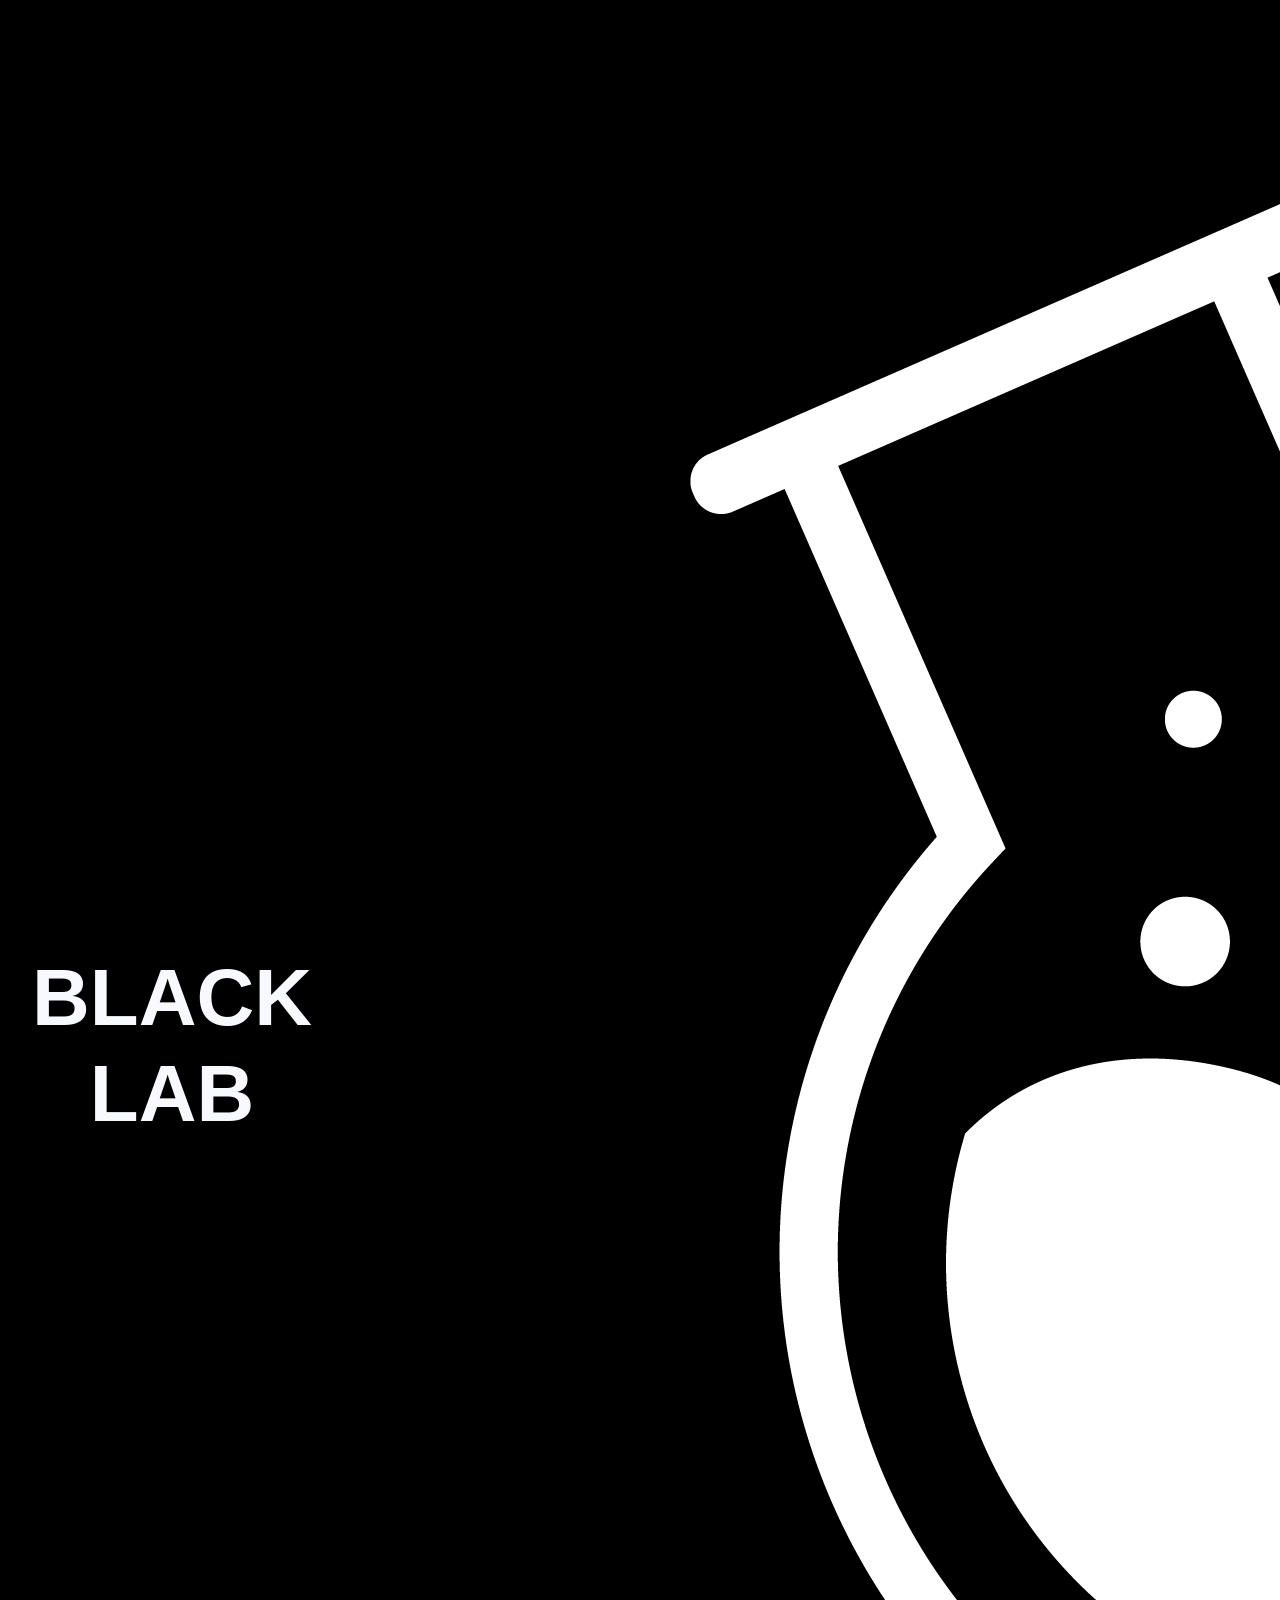
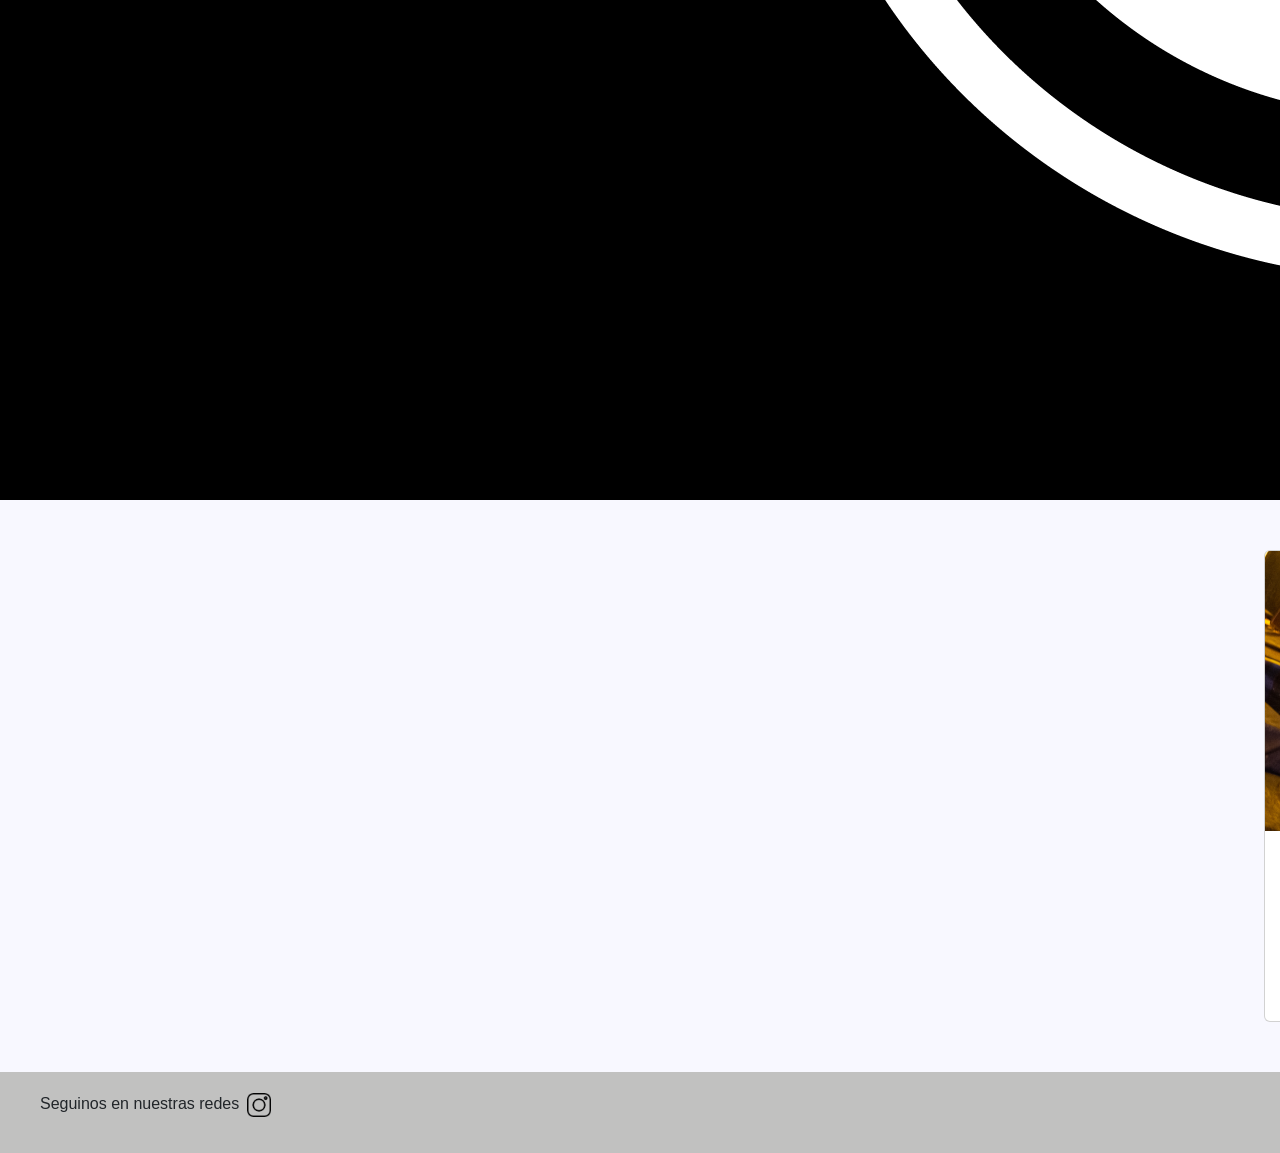
==== index.html @ fbd6035a "feat: estructura base, variables y mixins de scss" ====
<!DOCTYPE html>
<html lang="es">
<head>
    <meta charset="UTF-8">
    <meta name="viewport" content="width=device-width, initial-scale=1.0">
    <link href="https://cdn.jsdelivr.net/npm/bootstrap@5.3.3/dist/css/bootstrap.min.css" rel="stylesheet">
    <link rel="stylesheet" href="./scss/main.css">
    <title> Black Lab Indumentaria</title>
    
</head>
<body>
  <header>
  <nav class="navbar navbar-expand-lg navbar-dark bg-black w-100">
    <div class="container-fluid">

      <!-- LOGO Y TÍTULO -->
      <a class="logo-marca" href="index.html">
        <h1 class="textocentro">BLACK LAB</h1>
        <img src="assets/logo black lab.png" alt="Logo Black Lab" class="logo-img">
      </a>
      <!-- BOTÓN HAMBURGUESA -->
      <button class="navbar-toggler" type="button" data-bs-toggle="collapse" data-bs-target="#menuPrincipal" aria-controls="menuPrincipal" aria-expanded="false" aria-label="Toggle navigation">
        <span class="navbar-toggler-icon"></span>
      </button>
      <!--LINKS-->
      <div class="collapse navbar-collapse justify-content-end" id="menuPrincipal">
        <ul class="links m-0">
          <li><a href="index.html" class="linkMenu">Inicio</a></li>
          <li><a href="pages/capsulas.html" class="linkMenu">Cápsulas</a></li>
          <li><a href="pages/nosotros.html" class="linkMenu">Nosotros</a></li>
          <li><a href="pages/sale.html" class="linkMenu">Sale</a></li>
          <li><a href="pages/contacto.html" class="linkMenu">Contacto</a></li>
        </ul>
      </div>
    </div>
  </nav>
</header>
 <main>
     <section class="encabezadoSeccion">
    <div class="card" style="width: 18rem;">
  <img src="assets/blacklab5.jpg" class="card-img-top" alt="hombre mostrando la marca de la remera">
  <div class="card-body">
    <h5 class="card-title">Nuestro destacado del mes</h5>
    <p class="card-text">Colaboración con Fly South. Diseñamos en conjunto lo que represente a tu marca</p>
    <a href="pages/contacto.html" class="btn btn-primary">Más info</a>
  </div>
</div>
<div class="card" style="width: 18rem;">
  <img src="assets/blacklab.jpg" class="card-img-top" alt="hombre de espaldas con una remera con el nombre de la marca Black Lab">
  <div class="card-body">
    <h5 class="card-title">Colección verano 2027</h5>
    <p class="card-text">Nueva Temporada. Remera blanca oversize. Descubrí lo último en moda urbana.</p>
    <a href="pages/capsulas.html" class="btn btn-primary">Más info</a>
  </div>
</div>
</section> 
     
     
     
     
     
     <!-- mi html anterior 
     <section>
        <div class="encabezadoSeccion">
        <h2> Nueva Temporada</h2>
        <p>Descubrí lo último en moda urbana</p>
        </div>
        <div class="productos">
          <figure>
            <img src="assets/blacklab5.jpg" alt="hombre mostrando la marca de la remera"> 
            <h3>Nuestro destacado del mes</h3>
            <figcaption>Colaboración con Fly South</figcaption>
          </figure>     
    
          <article>
            <figure> 
              <img src="assets/blacklab.jpg" alt="banner hombre de espaldas con una remera con el nombre de la marca Black Lab"> 
              <h4>Colección verano 2027</h4>
              <figcaption>Remera blanca oversize</figcaption>  
            </figure>  
          </article>
         </div>  
     </section>--> 

    </main>
    <footer>
         <p>Seguinos en nuestras redes <a href="https://www.instagram.com/blacklab.ind/" target="_blank"><img src="./assets/instagram.png" alt="logo instagram"></a></p>
        <p>&copy; 2022 Black Lab Indumentaria - Todos los derechos reservados</p>
    </footer> 
    <script src="https://cdn.jsdelivr.net/npm/bootstrap@5.3.3/dist/js/bootstrap.bundle.min.js"></script>
</body>
</html>
---- scss/main.css ----
@charset "UTF-8";
* {
  margin: 0;
  padding: 0;
  box-sizing: boder-box;
}

body {
  background-color: #f8f8ff;
  min-height: 100vh;
  display: grid;
  grid-template-rows: auto 1fr auto;
}

ul {
  list-style: none;
}

.textocentro {
  text-align: center;
}

h1 {
  color: #f8f8ff;
  font-family: "Barlow Condensed", sans-serif;
  font-weight: 900;
  font-size: 80px;
  margin-left: 20px;
  font-style: normal;
}

h2, h3, h4 {
  font-family: "Barlow Condensed", sans-serif;
  font-weight: 800;
  font-style: normal;
  color: #000000;
}

main p {
  font-family: "Overpass", sans-serif;
  font-optical-sizing: auto;
  font-weight: 200;
  font-style: normal;
}
main figure figcaption {
  font-family: "Overpass", sans-serif;
  font-optical-sizing: auto;
  font-weight: 200;
  font-style: normal;
}

.logo-marca {
  display: flex;
  justify-content: center;
  align-items: center;
  gap: 12px;
}

.logo-img {
  width: 80´px;
  height: auto;
}

header {
  background-color: #000000;
  display: flex;
  justify-content: space-between;
  align-items: center;
}
header p {
  color: #f8f8ff;
  font-family: "Alegreya Sans SC", sans-serif;
  font-weight: 800;
  font-style: normal;
}
header a {
  color: #d67f0e;
  text-decoration: none;
  font-family: "Overpass", sans-serif;
  font-optical-sizing: auto;
  font-weight: 200;
  font-style: italic;
  transition: all 0.3s ease;
}
header a:hover, header a:focus {
  color: #f8f8ff;
}
header a:active {
  color: #d67f0e;
  transform: scale(0.96);
}

.links {
  padding: 25px;
  display: flex;
  gap: 100px;
  justify-content: space-evenly;
  align-items: center;
}
@media (max-width: 991px) {
  .links {
    flex-direction: column;
    gap: 20px;
    padding: 20px;
  }
}
@media (max-width: 768px) {
  .links {
    flex-direction: row;
    flex-wrap: wrap;
    gap: 10px;
    justify-content: center;
    padding: 20px;
  }
}

.linkMenu {
  transition: all 0.3s ease;
}
.linkMenu:hover, .linkMenu:focus {
  color: #f8f8ff;
}
.linkMenu:active {
  color: #d67f0e;
  transform: scale(0.96);
}

footer {
  background-color: #c1c1c0;
  font-family: "Overpass", sans-serif;
  font-optical-sizing: auto;
  font-weight: 200;
  font-style: normal;
  display: flex;
  justify-content: space-between;
  align-items: center;
  padding: 20px 40px;
}
footer p {
  display: flex;
  align-items: center;
  gap: 8px;
}
footer img {
  width: 24px;
  height: auto;
}
@media (max-width: 768px) {
  footer {
    flex-direction: column;
    gap: 15px;
    text-align: center;
    padding: 20px;
  }
}

.encabezadoSeccion {
  display: flex;
  text-align: center;
  margin-bottom: 30px;
  margin-top: 30px;
  justify-content: center;
  gap: 30px;
  flex-wrap: wrap;
  padding: 20px;
  font-family: "Alegreya Sans SC", sans-serif;
}

.productos {
  display: flex;
  justify-content: center;
  flex-wrap: wrap;
  gap: 30px;
}
.productos img {
  width: 300px;
  height: 300px;
  -o-object-fit: cover;
     object-fit: cover;
}

.card {
  transition: all 0.3s ease;
}
.card .card-img-top {
  height: 280px;
  -o-object-fit: cover;
     object-fit: cover;
  width: 100%;
}
.card .btn-primary {
  background-color: #d67f0e;
  border-color: #000000;
  color: #000000;
}
.card .btn-primary:hover {
  background-color: #000000;
  border-color: #000000;
  color: #d67f0e;
}

#perchero {
  max-width: 100%;
  height: auto;
}

#sale {
  text-align: center;
  padding: 20px;
}

.contenedorContacto {
  display: flex;
  justify-content: center;
  align-items: center;
  gap: 30px;
  padding: 20px;
}
@media (max-width: 768px) {
  .contenedorContacto {
    flex-direction: column;
    text-align: center;
  }
}

#logoEmail {
  vertical-align: middle;
  width: 16px;
  height: auto;
  margin-left: 6px;
}

.fotoContacto img {
  width: 300px;
  height: auto;
  border-radius: 8px;
}
@media (max-width: 768) {
  .fotoContacto img {
    width: 100%;
    max-width: 280px;
  }
}

.textoContacto {
  max-width: 400px;
}

.infoCapsulas {
  grid-area: texto;
}

#carouselExampleCaptions {
  grid-area: carrusel;
}

#contenedorCapsulas {
  display: grid;
  grid-template-areas: "texto" "carrusel";
  gap: 20px;
  margin: 20px auto;
  padding: 20px;
  max-width: 1000px;
}
@media (max-width: 768px) {
  #contenedorCapsulas {
    grid-template-columns: 1fr;
    gap: 20px;
    text-align: center;
  }
}
@media (min-width: 1024px) {
  #contenedorCapsulas {
    grid-template-columns: 1fr 1fr;
    grid-template-areas: "texto carrusel";
    gap: 40px;
    margin: 40px auto;
    align-items: center;
  }
}

.carousel-item img {
  height: 500px;
  -o-object-fit: cover;
     object-fit: cover;
  border-radius: 8px;
}
@media (max-width: 768px) {
  .carousel-item img {
    height: 280px;
  }
}/*# sourceMappingURL=main.css.map */
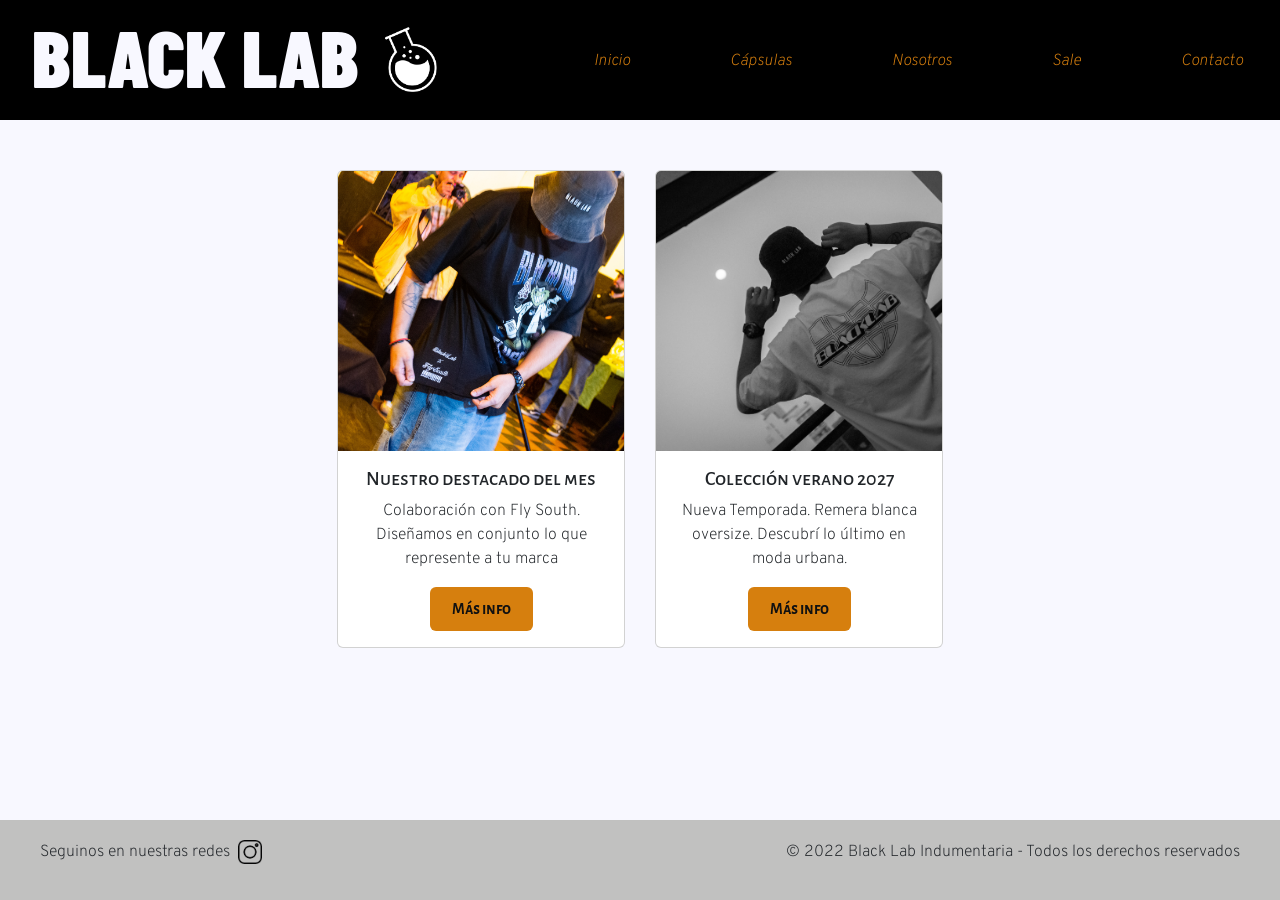
==== commit b800d6af: "scss avanzado y animaciones" ====
--- a/index.html
+++ b/index.html
@@ -4,6 +4,7 @@
     <meta charset="UTF-8">
     <meta name="viewport" content="width=device-width, initial-scale=1.0">
     <link href="https://cdn.jsdelivr.net/npm/bootstrap@5.3.3/dist/css/bootstrap.min.css" rel="stylesheet">
+    <link href="https://unpkg.com/aos@2.3.1/dist/aos.css" rel="stylesheet">
     <link rel="stylesheet" href="./scss/main.css">
     <title> Black Lab Indumentaria</title>
     
@@ -37,7 +38,7 @@
 </header>
  <main>
      <section class="encabezadoSeccion">
-    <div class="card" style="width: 18rem;">
+    <div class="card" style="width: 18rem;" data-aos="zoom-in">
   <img src="assets/blacklab5.jpg" class="card-img-top" alt="hombre mostrando la marca de la remera">
   <div class="card-body">
     <h5 class="card-title">Nuestro destacado del mes</h5>
@@ -45,7 +46,7 @@
     <a href="pages/contacto.html" class="btn btn-primary">Más info</a>
   </div>
 </div>
-<div class="card" style="width: 18rem;">
+<div class="card" style="width: 18rem;" data-aos="zoom-in">
   <img src="assets/blacklab.jpg" class="card-img-top" alt="hombre de espaldas con una remera con el nombre de la marca Black Lab">
   <div class="card-body">
     <h5 class="card-title">Colección verano 2027</h5>
@@ -55,32 +56,7 @@
 </div>
 </section> 
      
-     
-     
-     
-     
-     <!-- mi html anterior 
-     <section>
-        <div class="encabezadoSeccion">
-        <h2> Nueva Temporada</h2>
-        <p>Descubrí lo último en moda urbana</p>
-        </div>
-        <div class="productos">
-          <figure>
-            <img src="assets/blacklab5.jpg" alt="hombre mostrando la marca de la remera"> 
-            <h3>Nuestro destacado del mes</h3>
-            <figcaption>Colaboración con Fly South</figcaption>
-          </figure>     
-    
-          <article>
-            <figure> 
-              <img src="assets/blacklab.jpg" alt="banner hombre de espaldas con una remera con el nombre de la marca Black Lab"> 
-              <h4>Colección verano 2027</h4>
-              <figcaption>Remera blanca oversize</figcaption>  
-            </figure>  
-          </article>
-         </div>  
-     </section>--> 
+
 
     </main>
     <footer>
@@ -88,6 +64,14 @@
         <p>&copy; 2022 Black Lab Indumentaria - Todos los derechos reservados</p>
     </footer> 
     <script src="https://cdn.jsdelivr.net/npm/bootstrap@5.3.3/dist/js/bootstrap.bundle.min.js"></script>
-</body>
+    <script src="https://unpkg.com/aos@2.3.1/dist/aos.js"></script>
+    <script src="https://unpkg.com/aos@2.3.1/dist/aos.js"></script>
+    <script>
+      AOS.init({
+      duration: 1000, 
+      once: true      
+      });
+    </script>
+  </body>
 </html>
 
--- a/scss/main.css
+++ b/scss/main.css
@@ -1,4 +1,4 @@
-@charset "UTF-8";
+@import url("https://fonts.googleapis.com/css2?family=Alegreya+Sans+SC:ital,wght@0,100;0,300;0,400;0,500;0,700;0,800;0,900;1,100;1,300;1,400;1,500;1,700;1,800;1,900&family=Barlow+Condensed:ital,wght@0,100;0,200;0,300;0,400;0,500;0,600;0,700;0,800;0,900;1,100;1,200;1,300;1,400;1,500;1,600;1,700;1,800;1,900&family=Concert+One&family=Galindo&family=Maitree:wght@200;300;400;500;600;700&family=Overpass:ital,wght@0,100..900;1,100..900&display=swap");
 * {
   margin: 0;
   padding: 0;
@@ -57,8 +57,45 @@
 }
 
 .logo-img {
-  width: 80´px;
-  height: auto;
+  width: 80px;
+  height: auto;
+}
+
+@keyframes saltoEntrada {
+  0% {
+    opacity: 0;
+    transform: translateY(18px);
+  }
+  60% {
+    opacity: 1;
+    transform: translateY(-6px);
+  }
+  80% {
+    transform: translateY(0);
+  }
+  100% {
+    opacity: 1;
+    transform: translateY(0);
+  }
+}
+.links li {
+  opacity: 0;
+  animation: saltoEntrada 0.6s ease-out forwards;
+}
+.links li:nth-child(1) {
+  animation-delay: 0.1s;
+}
+.links li:nth-child(2) {
+  animation-delay: 0.25s;
+}
+.links li:nth-child(3) {
+  animation-delay: 0.4s;
+}
+.links li:nth-child(4) {
+  animation-delay: 0.55s;
+}
+.links li:nth-child(5) {
+  animation-delay: 0.7s;
 }
 
 header {
@@ -106,7 +143,7 @@
 }
 @media (max-width: 768px) {
   .links {
-    flex-direction: row;
+    flex-direction: column;
     flex-wrap: wrap;
     gap: 10px;
     justify-content: center;
@@ -280,7 +317,7 @@
 }
 
 .carousel-item img {
-  height: 500px;
+  height: 400px;
   -o-object-fit: cover;
      object-fit: cover;
   border-radius: 8px;
@@ -288,5 +325,26 @@
 @media (max-width: 768px) {
   .carousel-item img {
     height: 280px;
-  }
+    -o-object-fit: cover;
+       object-fit: cover;
+  }
+}
+
+.btn.btn-primary {
+  display: inline-block;
+  padding: 10px 22px;
+  border-radius: 6px;
+  font-weight: 600;
+  text-decoration: none;
+  text-align: center;
+  transition: all 0.3s ease;
+  border: none;
+}
+
+.btn.btn-primary {
+  background-color: #d67f0e;
+  color: #111;
+}
+.btn.btn-primary:hover {
+  background-color: #111;
 }/*# sourceMappingURL=main.css.map */
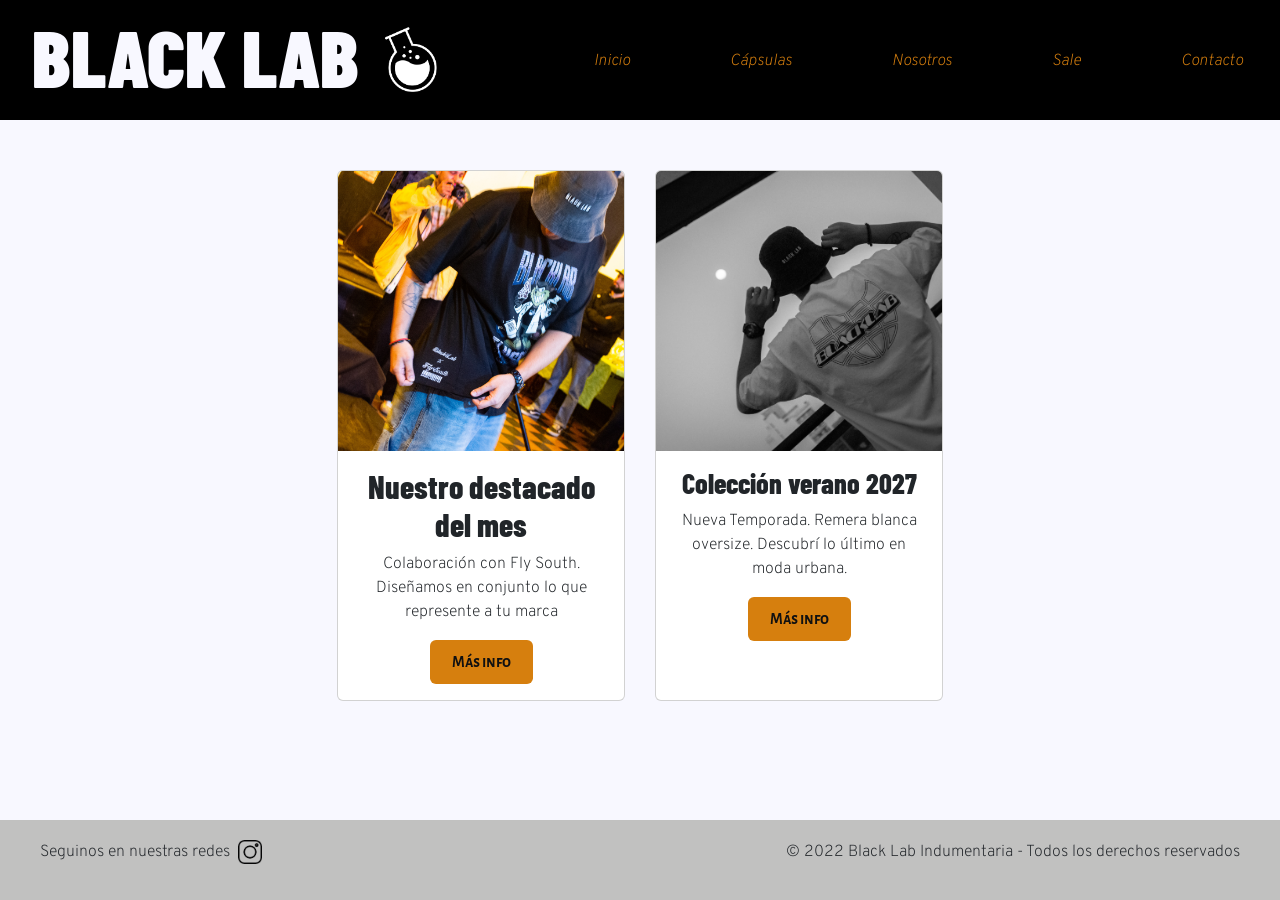
==== commit be3362ce: "correccion indentacion" ====
--- a/index.html
+++ b/index.html
@@ -1,77 +1,74 @@
 <!DOCTYPE html>
 <html lang="es">
 <head>
-    <meta charset="UTF-8">
-    <meta name="viewport" content="width=device-width, initial-scale=1.0">
-    <link href="https://cdn.jsdelivr.net/npm/bootstrap@5.3.3/dist/css/bootstrap.min.css" rel="stylesheet">
-    <link href="https://unpkg.com/aos@2.3.1/dist/aos.css" rel="stylesheet">
-    <link rel="stylesheet" href="./scss/main.css">
-    <title> Black Lab Indumentaria</title>
-    
+  <meta charset="UTF-8">
+  <meta name="viewport" content="width=device-width, initial-scale=1.0">
+  <link href="https://cdn.jsdelivr.net/npm/bootstrap@5.3.3/dist/css/bootstrap.min.css" rel="stylesheet">
+  <link href="https://unpkg.com/aos@2.3.1/dist/aos.css" rel="stylesheet">
+  <link rel="stylesheet" href="./scss/main.css">
+  <meta name="description" content="Black Lab Indumentaria, todo lo que necesitas para encarar tu día a día">
+  <meta name="keywords" content="blacklab, indumentaria, conocenos, inicio"/>
+  <title> Black Lab Indumentaria</title>
 </head>
 <body>
   <header>
-  <nav class="navbar navbar-expand-lg navbar-dark bg-black w-100">
+    <nav class="navbar navbar-expand-lg navbar-dark bg-black w-100">
     <div class="container-fluid">
-
-      <!-- LOGO Y TÍTULO -->
-      <a class="logo-marca" href="index.html">
-        <h1 class="textocentro">BLACK LAB</h1>
-        <img src="assets/logo black lab.png" alt="Logo Black Lab" class="logo-img">
-      </a>
-      <!-- BOTÓN HAMBURGUESA -->
-      <button class="navbar-toggler" type="button" data-bs-toggle="collapse" data-bs-target="#menuPrincipal" aria-controls="menuPrincipal" aria-expanded="false" aria-label="Toggle navigation">
-        <span class="navbar-toggler-icon"></span>
-      </button>
-      <!--LINKS-->
-      <div class="collapse navbar-collapse justify-content-end" id="menuPrincipal">
-        <ul class="links m-0">
-          <li><a href="index.html" class="linkMenu">Inicio</a></li>
-          <li><a href="pages/capsulas.html" class="linkMenu">Cápsulas</a></li>
-          <li><a href="pages/nosotros.html" class="linkMenu">Nosotros</a></li>
-          <li><a href="pages/sale.html" class="linkMenu">Sale</a></li>
-          <li><a href="pages/contacto.html" class="linkMenu">Contacto</a></li>
-        </ul>
-      </div>
+    <!-- LOGO Y TÍTULO -->
+    <a class="logo-marca" href="index.html">
+    <h1 class="textocentro">BLACK LAB</h1>
+    <img src="assets/logo black lab.png" alt="Logo Black Lab" class="logo-img">
+    </a>
+    <!-- BOTÓN HAMBURGUESA -->
+    <button class="navbar-toggler" type="button" data-bs-toggle="collapse" data-bs-target="#menuPrincipal" aria-controls="menuPrincipal" aria-expanded="false" aria-label="Toggle navigation">
+    <span class="navbar-toggler-icon"></span>
+    </button>
+    <!--LINKS-->
+    <div class="collapse navbar-collapse justify-content-end" id="menuPrincipal">
+      <ul class="links m-0">
+      <li><a href="index.html" class="linkMenu">Inicio</a></li>
+      <li><a href="pages/capsulas.html" class="linkMenu">Cápsulas</a></li>
+      <li><a href="pages/nosotros.html" class="linkMenu">Nosotros</a></li>
+      <li><a href="pages/sale.html" class="linkMenu">Sale</a></li>
+      <li><a href="pages/contacto.html" class="linkMenu">Contacto</a></li>
+      </ul>
     </div>
-  </nav>
-</header>
- <main>
-     <section class="encabezadoSeccion">
-    <div class="card" style="width: 18rem;" data-aos="zoom-in">
+    </div>
+    </nav>
+  </header>
+<main>
+  <section class="encabezadoSeccion">
+  <div class="card" style="width: 18rem;" data-aos="zoom-in">
   <img src="assets/blacklab5.jpg" class="card-img-top" alt="hombre mostrando la marca de la remera">
   <div class="card-body">
-    <h5 class="card-title">Nuestro destacado del mes</h5>
-    <p class="card-text">Colaboración con Fly South. Diseñamos en conjunto lo que represente a tu marca</p>
-    <a href="pages/contacto.html" class="btn btn-primary">Más info</a>
+  <h2 class="card-title">Nuestro destacado del mes</h2>
+  <p class="card-text">Colaboración con Fly South. Diseñamos en conjunto lo que represente a tu marca</p>
+  <a href="pages/contacto.html" class="btn btn-primary">Más info</a>
   </div>
-</div>
-<div class="card" style="width: 18rem;" data-aos="zoom-in">
+  </div>
+  <div class="card" style="width: 18rem;" data-aos="zoom-in">
   <img src="assets/blacklab.jpg" class="card-img-top" alt="hombre de espaldas con una remera con el nombre de la marca Black Lab">
   <div class="card-body">
-    <h5 class="card-title">Colección verano 2027</h5>
-    <p class="card-text">Nueva Temporada. Remera blanca oversize. Descubrí lo último en moda urbana.</p>
-    <a href="pages/capsulas.html" class="btn btn-primary">Más info</a>
+  <h3 class="card-title">Colección verano 2027</h3>
+  <p class="card-text">Nueva Temporada. Remera blanca oversize. Descubrí lo último en moda urbana.</p>
+  <a href="pages/capsulas.html" class="btn btn-primary">Más info</a>
   </div>
-</div>
-</section> 
-     
-
-
-    </main>
-    <footer>
-         <p>Seguinos en nuestras redes <a href="https://www.instagram.com/blacklab.ind/" target="_blank"><img src="./assets/instagram.png" alt="logo instagram"></a></p>
-        <p>&copy; 2022 Black Lab Indumentaria - Todos los derechos reservados</p>
-    </footer> 
-    <script src="https://cdn.jsdelivr.net/npm/bootstrap@5.3.3/dist/js/bootstrap.bundle.min.js"></script>
-    <script src="https://unpkg.com/aos@2.3.1/dist/aos.js"></script>
-    <script src="https://unpkg.com/aos@2.3.1/dist/aos.js"></script>
-    <script>
-      AOS.init({
-      duration: 1000, 
-      once: true      
-      });
-    </script>
-  </body>
+  </div>
+  </section> 
+</main>
+<footer>
+  <p>Seguinos en nuestras redes <a href="https://www.instagram.com/blacklab.ind/" target="_blank"><img src="./assets/instagram.png" alt="logo instagram"></a></p>
+  <p>&copy; 2022 Black Lab Indumentaria - Todos los derechos reservados</p>
+</footer> 
+<script src="https://cdn.jsdelivr.net/npm/bootstrap@5.3.3/dist/js/bootstrap.bundle.min.js"></script>
+<script src="https://unpkg.com/aos@2.3.1/dist/aos.js"></script>
+<script src="https://unpkg.com/aos@2.3.1/dist/aos.js"></script>
+<script>
+AOS.init({
+duration: 1000, 
+once: true      
+});
+</script>
+</body>
 </html>
 
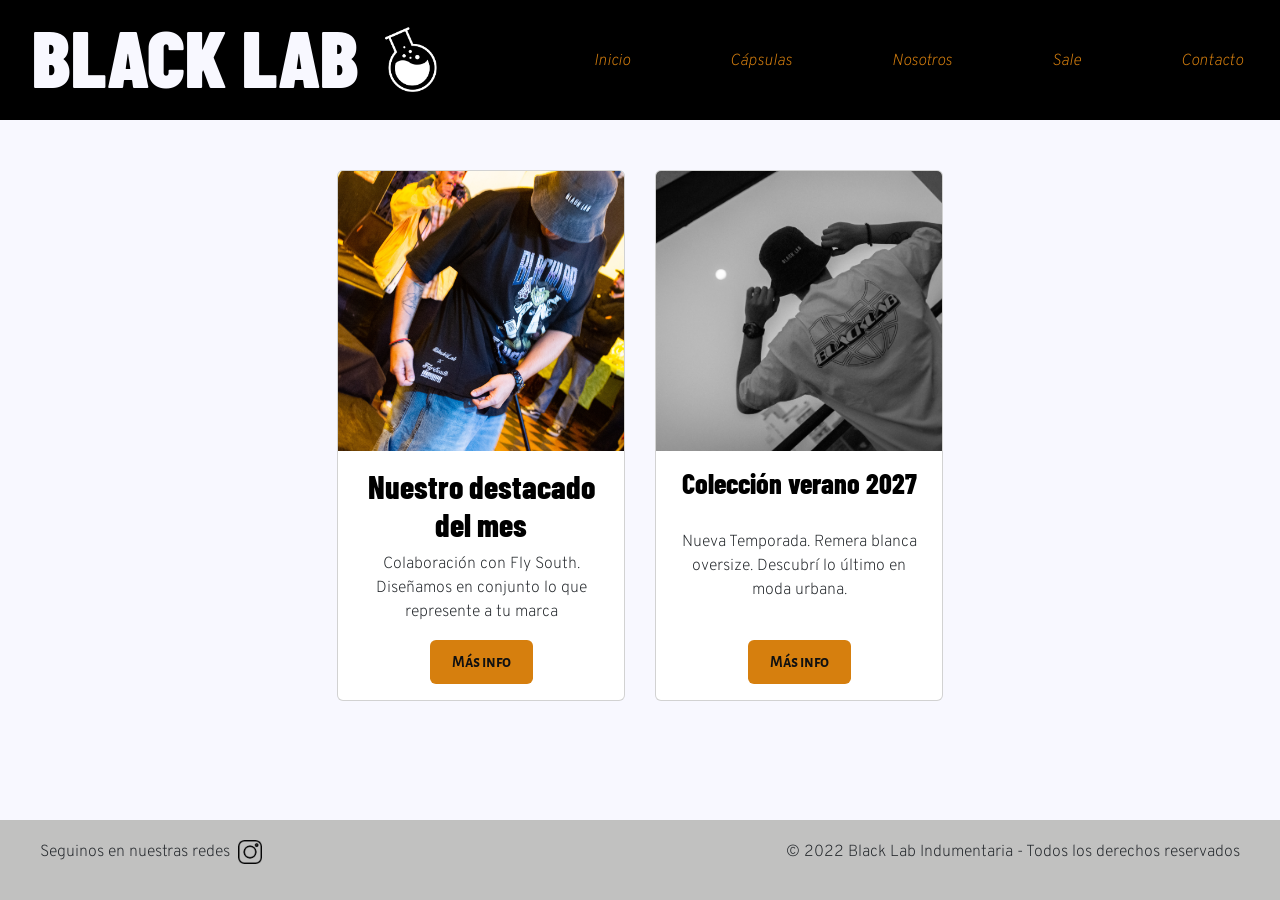
==== commit 9e1ccb56: "actualizacion estilos y estructura" ====
--- a/index.html
+++ b/index.html
@@ -5,7 +5,7 @@
   <meta name="viewport" content="width=device-width, initial-scale=1.0">
   <link href="https://cdn.jsdelivr.net/npm/bootstrap@5.3.3/dist/css/bootstrap.min.css" rel="stylesheet">
   <link href="https://unpkg.com/aos@2.3.1/dist/aos.css" rel="stylesheet">
-  <link rel="stylesheet" href="./scss/main.css">
+  <link rel="stylesheet" href="./scss/main.css"> 
   <meta name="description" content="Black Lab Indumentaria, todo lo que necesitas para encarar tu día a día">
   <meta name="keywords" content="blacklab, indumentaria, conocenos, inicio"/>
   <title> Black Lab Indumentaria</title>
@@ -41,7 +41,7 @@
   <div class="card" style="width: 18rem;" data-aos="zoom-in">
   <img src="assets/blacklab5.jpg" class="card-img-top" alt="hombre mostrando la marca de la remera">
   <div class="card-body">
-  <h2 class="card-title">Nuestro destacado del mes</h2>
+  <h2 class="card-title1">Nuestro destacado del mes</h2>
   <p class="card-text">Colaboración con Fly South. Diseñamos en conjunto lo que represente a tu marca</p>
   <a href="pages/contacto.html" class="btn btn-primary">Más info</a>
   </div>
--- a/scss/main.css
+++ b/scss/main.css
@@ -29,14 +29,21 @@
   font-style: normal;
 }
 
-h2, h3, h4 {
+h2, h3, h4, .card-title {
   font-family: "Barlow Condensed", sans-serif;
   font-weight: 800;
   font-style: normal;
   color: #000000;
 }
 
-main p {
+.cardtitle1 {
+  font-family: "Barlow Condensed", sans-serif;
+  font-weight: 600;
+  font-style: normal;
+  color: #000000;
+}
+
+main p, main .card-text {
   font-family: "Overpass", sans-serif;
   font-optical-sizing: auto;
   font-weight: 200;
@@ -236,6 +243,14 @@
   color: #d67f0e;
 }
 
+.card-body {
+  display: flex;
+  flex-direction: column;
+  align-items: center;
+  text-align: center;
+  justify-content: space-between;
+}
+
 #perchero {
   max-width: 100%;
   height: auto;
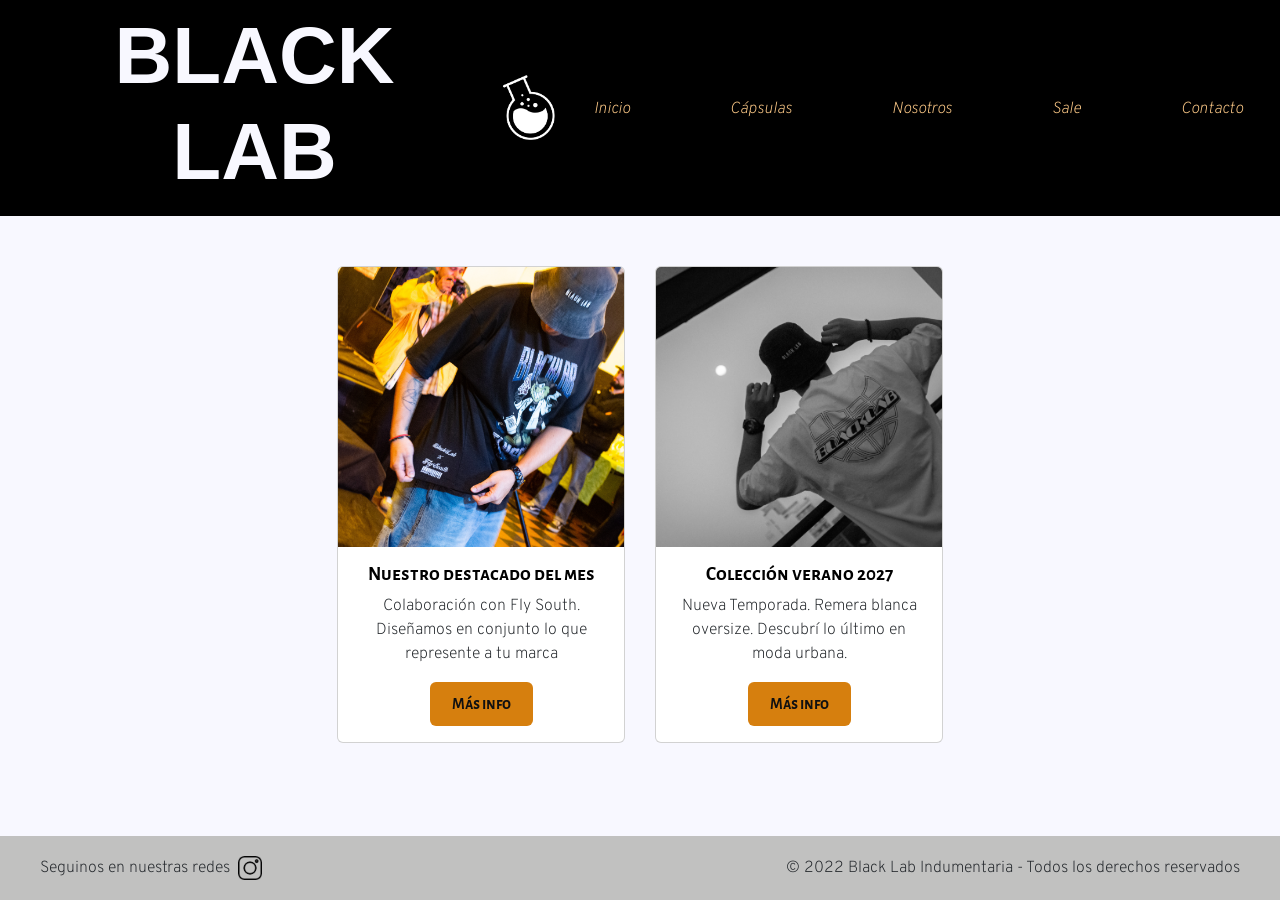
==== commit ee265630: "ultimos detalles para entrega final correcion de tipografia y responsive de celular" ====
--- a/index.html
+++ b/index.html
@@ -5,7 +5,7 @@
   <meta name="viewport" content="width=device-width, initial-scale=1.0">
   <link href="https://cdn.jsdelivr.net/npm/bootstrap@5.3.3/dist/css/bootstrap.min.css" rel="stylesheet">
   <link href="https://unpkg.com/aos@2.3.1/dist/aos.css" rel="stylesheet">
-  <link rel="stylesheet" href="./scss/main.css"> 
+  <link rel="stylesheet" href="./styles.css/main.css"> 
   <meta name="description" content="Black Lab Indumentaria, todo lo que necesitas para encarar tu día a día">
   <meta name="keywords" content="blacklab, indumentaria, conocenos, inicio"/>
   <title> Black Lab Indumentaria</title>
@@ -38,22 +38,22 @@
   </header>
 <main>
   <section class="encabezadoSeccion">
-  <div class="card" style="width: 18rem;" data-aos="zoom-in">
-  <img src="assets/blacklab5.jpg" class="card-img-top" alt="hombre mostrando la marca de la remera">
-  <div class="card-body">
-  <h2 class="card-title1">Nuestro destacado del mes</h2>
-  <p class="card-text">Colaboración con Fly South. Diseñamos en conjunto lo que represente a tu marca</p>
-  <a href="pages/contacto.html" class="btn btn-primary">Más info</a>
-  </div>
-  </div>
-  <div class="card" style="width: 18rem;" data-aos="zoom-in">
-  <img src="assets/blacklab.jpg" class="card-img-top" alt="hombre de espaldas con una remera con el nombre de la marca Black Lab">
-  <div class="card-body">
-  <h3 class="card-title">Colección verano 2027</h3>
-  <p class="card-text">Nueva Temporada. Remera blanca oversize. Descubrí lo último en moda urbana.</p>
-  <a href="pages/capsulas.html" class="btn btn-primary">Más info</a>
-  </div>
-  </div>
+    <div class="card" style="width: 18rem;" data-aos="zoom-in">
+    <img src="assets/blacklab5.jpg" class="card-img-top" alt="hombre mostrando la marca de la remera">
+    <div class="card-body">
+    <h2 class="card-colaboracion">Nuestro destacado del mes</h2>
+    <p class="card-text">Colaboración con Fly South. Diseñamos en conjunto lo que represente a tu marca</p>
+    <a href="pages/contacto.html" class="btn btn-primary">Más info</a>
+    </div>
+    </div>
+    <div class="card" style="width: 18rem;" data-aos="zoom-in">
+    <img src="assets/blacklab.jpg" class="card-img-top" alt="hombre de espaldas con una remera con el nombre de la marca Black Lab">
+    <div class="card-body">
+    <h3 class="card-title">Colección verano 2027</h3>
+    <p class="card-text">Nueva Temporada. Remera blanca oversize. Descubrí lo último en moda urbana.</p>
+    <a href="pages/capsulas.html" class="btn btn-primary">Más info</a>
+    </div>
+    </div>
   </section> 
 </main>
 <footer>
--- a/styles.css/main.css
+++ b/styles.css/main.css
@@ -0,0 +1,396 @@
+@import url("https://fonts.googleapis.com/css2?family=Alegreya+Sans+SC:ital,wght@0,100;0,300;0,400;0,500;0,700;0,800;0,900;1,100;1,300;1,400;1,500;1,700;1,800;1,900&family=Barlow+Condensed:ital,wght@0,100;0,200;0,300;0,400;0,500;0,600;0,700;0,800;0,900;1,100;1,200;1,300;1,400;1,500;1,600;1,700;1,800;1,900&family=Concert+One&family=Galindo&family=Maitree:wght@200;300;400;500;600;700&family=Overpass:ital,wght@0,100..900;1,100..900&display=swap");
+* {
+  margin: 0;
+  padding: 0;
+  box-sizing: boder-box;
+}
+
+body {
+  background-color: #f8f8ff;
+  min-height: 100vh;
+  display: grid;
+  grid-template-rows: auto 1fr auto;
+}
+
+ul {
+  list-style: none;
+}
+
+.textocentro {
+  text-align: center;
+}
+
+h1 {
+  color: #f8f8ff;
+  font-family: "Alegreya Sans SC", sans-serif;
+  font-weight: 900;
+  font-size: 80px;
+  margin-left: 20px;
+  font-style: normal;
+}
+
+h2, h3, h4, .card-title, .card-colaboracion {
+  font-family: "Alegreya Sans SC", sans-serif;
+  font-weight: 600;
+  font-style: normal;
+  font-size: larger;
+  color: #000000;
+}
+
+main p, main .card-text {
+  font-family: "Overpass", sans-serif;
+  font-optical-sizing: auto;
+  font-weight: 200;
+  font-style: normal;
+}
+main figure figcaption {
+  font-family: "Overpass", sans-serif;
+  font-optical-sizing: auto;
+  font-weight: 200;
+  font-style: normal;
+}
+
+figure figcaption .piedepagina {
+  font-family: "Alegreya Sans SC", sans-serif;
+}
+
+footer p {
+  margin-bottom: auto;
+}
+
+.logo-marca {
+  display: flex;
+  justify-content: center;
+  align-items: center;
+  gap: 12px;
+}
+
+.logo-img {
+  width: 80px;
+  height: auto;
+}
+
+@keyframes saltoEntrada {
+  0% {
+    opacity: 0;
+    transform: translateY(18px);
+  }
+  60% {
+    opacity: 1;
+    transform: translateY(-6px);
+  }
+  80% {
+    transform: translateY(0);
+  }
+  100% {
+    opacity: 1;
+    transform: translateY(0);
+  }
+}
+.links li {
+  opacity: 0;
+  animation: saltoEntrada 0.6s ease-out forwards;
+}
+.links li:nth-child(1) {
+  animation-delay: 0.1s;
+}
+.links li:nth-child(2) {
+  animation-delay: 0.25s;
+}
+.links li:nth-child(3) {
+  animation-delay: 0.4s;
+}
+.links li:nth-child(4) {
+  animation-delay: 0.55s;
+}
+.links li:nth-child(5) {
+  animation-delay: 0.7s;
+}
+
+header {
+  background-color: #000000;
+  display: flex;
+  justify-content: space-between;
+  align-items: center;
+}
+header p {
+  color: #f8f8ff;
+  font-family: "Alegreya Sans SC", sans-serif;
+  font-weight: 800;
+  font-style: normal;
+}
+header a {
+  color: #ffcb88;
+  text-decoration: none;
+  font-family: "Overpass", sans-serif;
+  font-optical-sizing: auto;
+  font-weight: 200;
+  font-style: italic;
+  transition: all 0.3s ease;
+}
+header a:hover, header a:focus {
+  color: #f8f8ff;
+}
+header a:active {
+  color: #ffcb88;
+  transform: scale(0.96);
+}
+@media (max-width: 576px) {
+  header h1 {
+    font-size: 1.5rem;
+    white-space: nowrap;
+    margin: 0;
+    line-height: 1;
+    display: flex;
+    align-items: center;
+  }
+  header .logo-img {
+    height: 30px;
+    width: auto;
+    -o-object-fit: contain;
+       object-fit: contain;
+  }
+}
+
+.links {
+  padding: 25px;
+  display: flex;
+  gap: 100px;
+  justify-content: space-evenly;
+  align-items: center;
+}
+@media (max-width: 991px) {
+  .links {
+    flex-direction: column;
+    gap: 20px;
+    padding: 20px;
+  }
+}
+@media (max-width: 768px) {
+  .links {
+    flex-direction: column;
+    flex-wrap: wrap;
+    gap: 10px;
+    justify-content: center;
+    padding: 20px;
+  }
+}
+
+.linkMenu {
+  transition: all 0.3s ease;
+}
+.linkMenu:hover, .linkMenu:focus {
+  color: #f8f8ff;
+}
+.linkMenu:active {
+  color: #ffcb88;
+  transform: scale(0.96);
+}
+
+footer {
+  background-color: #c1c1c0;
+  font-family: "Overpass", sans-serif;
+  font-optical-sizing: auto;
+  font-weight: 200;
+  font-style: normal;
+  display: flex;
+  justify-content: space-between;
+  align-items: center;
+  padding: 20px 40px;
+}
+footer p {
+  display: flex;
+  align-items: center;
+  gap: 8px;
+}
+footer img {
+  width: 24px;
+  height: auto;
+}
+@media (max-width: 768px) {
+  footer {
+    flex-direction: column;
+    gap: 15px;
+    text-align: center;
+    padding: 20px;
+  }
+}
+
+.encabezadoSeccion {
+  display: flex;
+  text-align: center;
+  margin-bottom: 30px;
+  margin-top: 30px;
+  justify-content: center;
+  gap: 30px;
+  flex-wrap: wrap;
+  padding: 20px;
+  font-family: "Alegreya Sans SC", sans-serif;
+}
+
+.productos {
+  display: flex;
+  justify-content: center;
+  flex-wrap: wrap;
+  gap: 30px;
+}
+.productos img {
+  width: 300px;
+  height: 300px;
+  -o-object-fit: cover;
+     object-fit: cover;
+}
+
+.card {
+  transition: all 0.3s ease;
+}
+.card .card-img-top {
+  height: 280px;
+  -o-object-fit: cover;
+     object-fit: cover;
+  width: 100%;
+}
+.card .btn-primary {
+  background-color: #ffcb88;
+  border-color: #000000;
+  color: #000000;
+}
+.card .btn-primary:hover {
+  background-color: #000000;
+  border-color: #000000;
+  color: #ffcb88;
+}
+
+.card-body {
+  display: flex;
+  flex-direction: column;
+  align-items: center;
+  text-align: center;
+  justify-content: space-between;
+}
+
+#perchero {
+  width: 100%;
+  height: 100vh;
+  background-image: linear-gradient(rgba(0, 0, 0, 0.4), rgba(0, 0, 0, 0.4)), url("../assets/blacklab1.jpg");
+  background-size: cover;
+  background-position: center;
+  background-repeat: no-repeat;
+  display: flex;
+  flex-direction: column;
+  justify-content: center;
+  align-items: center;
+  text-align: center;
+  color: #ffffff;
+  padding: 2rem;
+  border-radius: 8px;
+  margin: 0;
+}
+
+#sale {
+  text-align: center;
+  padding: 20px;
+}
+
+.contenedorContacto {
+  display: flex;
+  justify-content: center;
+  align-items: center;
+  gap: 30px;
+  padding: 20px;
+}
+@media (max-width: 768px) {
+  .contenedorContacto {
+    flex-direction: column;
+    text-align: center;
+  }
+}
+
+#logoEmail {
+  vertical-align: middle;
+  width: 16px;
+  height: auto;
+  margin-left: 6px;
+}
+
+.fotoContacto img {
+  width: 300px;
+  height: auto;
+  border-radius: 8px;
+}
+@media (max-width: 768) {
+  .fotoContacto img {
+    width: 100%;
+    max-width: 280px;
+  }
+}
+
+.textoContacto {
+  max-width: 400px;
+}
+
+.infoCapsulas {
+  grid-area: texto;
+}
+
+#carouselExampleCaptions {
+  grid-area: carrusel;
+}
+
+#contenedorCapsulas {
+  display: grid;
+  grid-template-areas: "texto" "carrusel";
+  gap: 20px;
+  margin: 20px auto;
+  padding: 20px;
+  max-width: 1000px;
+}
+@media (max-width: 768px) {
+  #contenedorCapsulas {
+    grid-template-columns: 1fr;
+    gap: 20px;
+    text-align: center;
+  }
+}
+@media (min-width: 1024px) {
+  #contenedorCapsulas {
+    grid-template-columns: 1fr 1fr;
+    grid-template-areas: "texto carrusel";
+    gap: 40px;
+    margin: 40px auto;
+    align-items: center;
+  }
+}
+
+.carousel-item img {
+  height: 400px;
+  -o-object-fit: cover;
+     object-fit: cover;
+  border-radius: 8px;
+}
+@media (max-width: 768px) {
+  .carousel-item img {
+    height: 280px;
+    -o-object-fit: cover;
+       object-fit: cover;
+  }
+}
+
+.btn.btn-primary {
+  display: inline-block;
+  padding: 10px 22px;
+  border-radius: 6px;
+  font-weight: 600;
+  text-decoration: none;
+  text-align: center;
+  transition: all 0.3s ease;
+  border: none;
+}
+
+.btn.btn-primary {
+  background-color: #d67f0e;
+  color: #111;
+}
+.btn.btn-primary:hover {
+  background-color: #111;
+}/*# sourceMappingURL=main.css.map */
